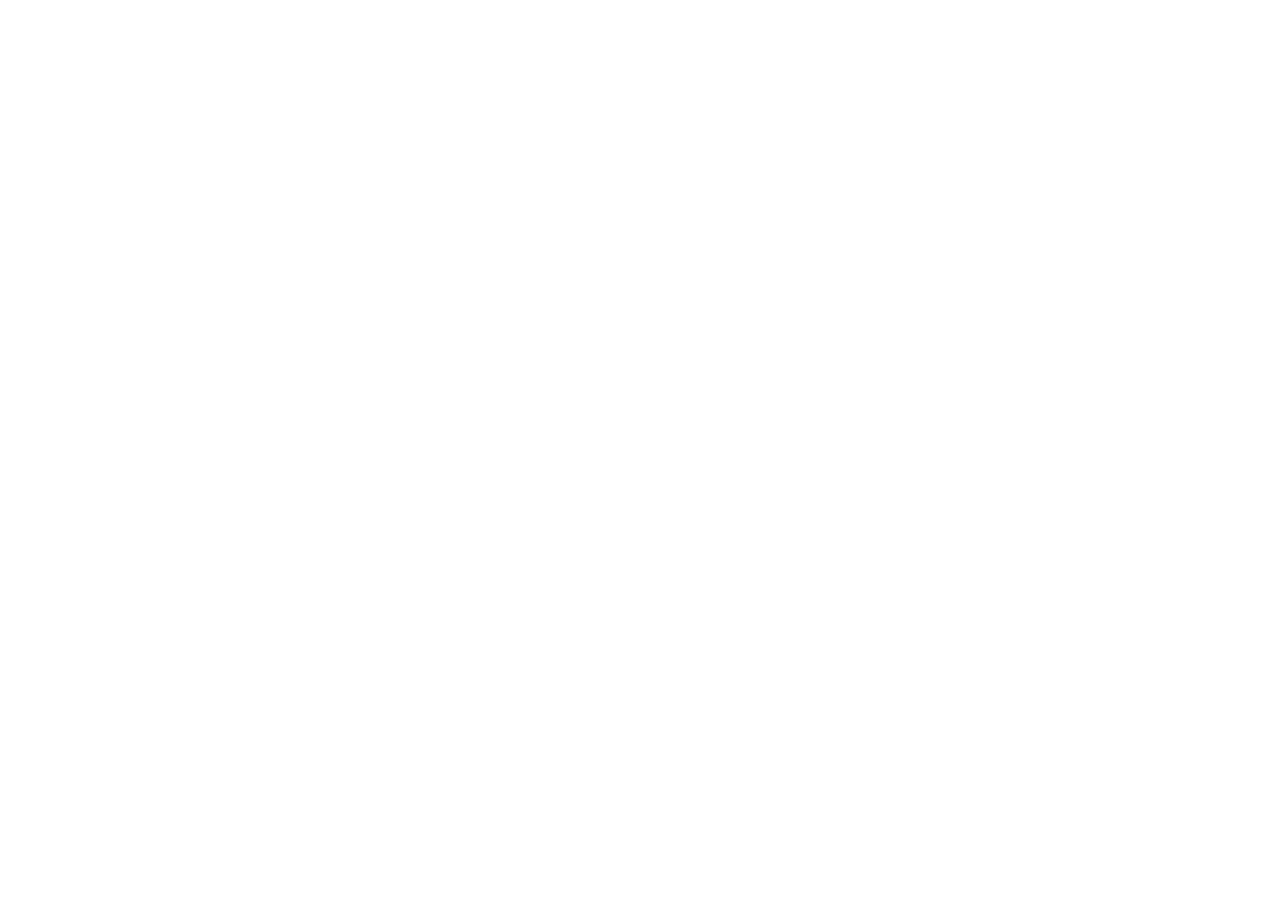
==== index.html @ 8185defd "commit inicial" ====
<!DOCTYPE html>
<html lang="pt" ng-app="chat">
	<head>
		<meta charset="utf-8">
		<meta name="viewport" content="width=device-width, initial-scale=1">
		
		<!-- jQuery -->
		<script type="text/javascript" src="bower_components/jquery/dist/jquery.min.js"></script>
		
		<!-- Bootstrap -->
		<link rel="stylesheet" type="text/css" href="bower_components/bootstrap/dist/css/bootstrap.min.css">
		<script type="text/javascript" src="bower_components/bootstrap/dist/js/bootstrap.min.js"></script>
		
		<!-- AngularJS -->
		<script type="text/javascript" src="bower_components/angular/angular.js"></script>
		<script type="text/javascript" src="bower_components/angular-route/angular-route.min.js"></script>
		<script type="text/javascript" src="bower_components/angular-cookies/angular-cookies.min.js"></script>
		<script type="text/javascript" src="bower_components/angular-touch/angular-touch.min.js"></script>
		
		<!-- socket.io -->
		<script type="text/javascript" src="bower_components/socket.io-client/socket.io.js"></script>
		
		<!-- CSS da aplicação -->
		<link rel="stylesheet" type="text/css" href="assets/css/stylesheet.css">
		
		<!-- Aplicação -->
		<script type="text/javascript" src="application/application.js"></script>
		
		<!-- Módulos -->
		<script type="text/javascript" src="application/modules/login/login.js"></script>
		<script type="text/javascript" src="application/modules/home/home.js"></script>
	</head>
	<body>
		<div class="container-fluid">
			<ng-view></ng-view>
		</div>
	</body>
</html>
---- assets/css/stylesheet.css ----
body {
	margin: 0px;
	padding: 0px;
}

a.contato {
	background: black;
}

a.contato {
	text-decoration: none;
}

.contatos .lista-de-contatos .contato img {
	width: 64px;	
}

.chat img {
	width: 128px;
}
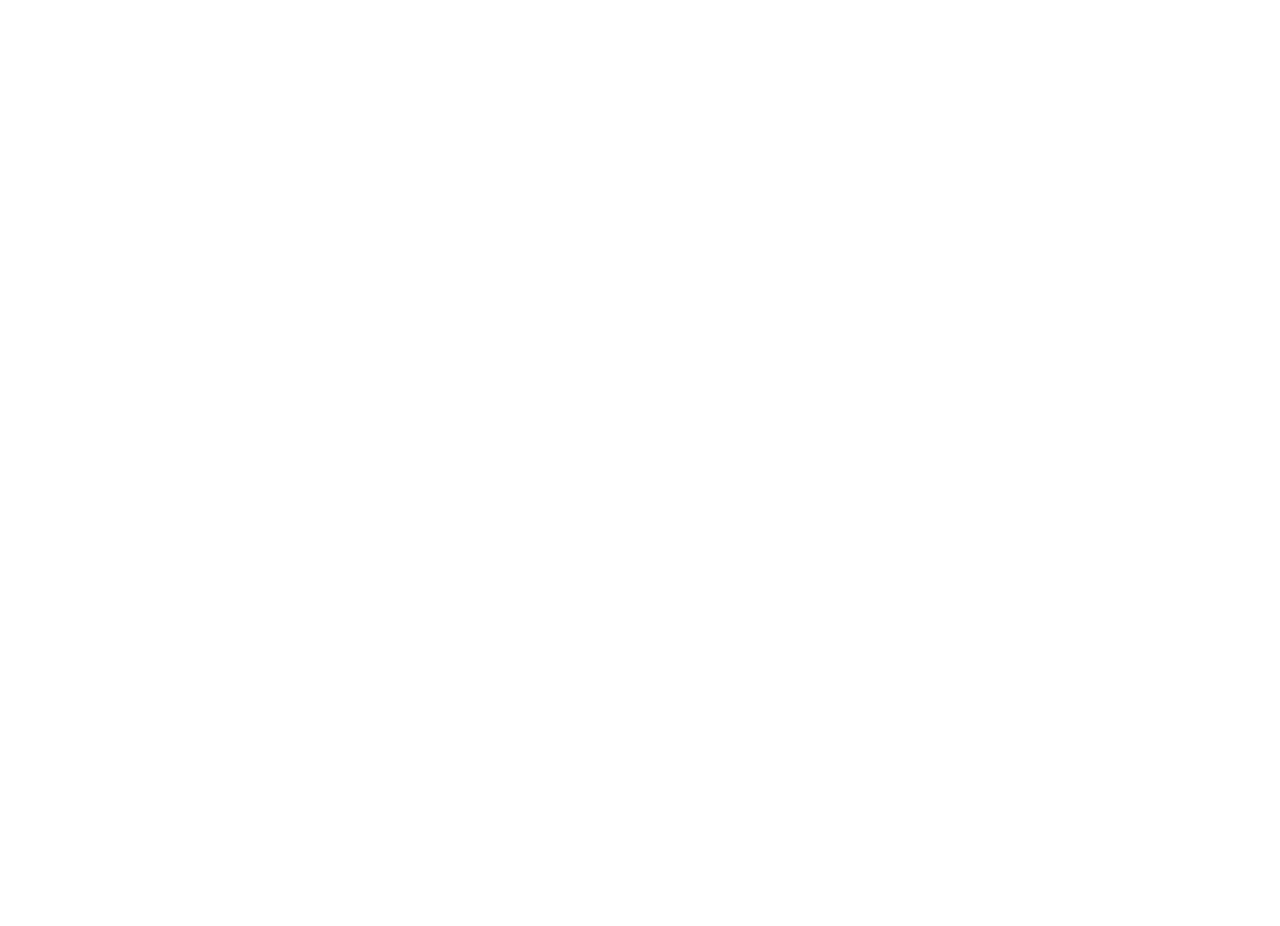
==== commit c1213a2b: "Implementação do chat" ====
--- a/index.html
+++ b/index.html
@@ -22,6 +22,7 @@
 		
 		<!-- CSS da aplicação -->
 		<link rel="stylesheet" type="text/css" href="assets/css/stylesheet.css">
+		<script type="text/javascript" src="assets/js/javascript.js"></script>
 		
 		<!-- Aplicação -->
 		<script type="text/javascript" src="application/application.js"></script>
@@ -31,7 +32,7 @@
 		<script type="text/javascript" src="application/modules/home/home.js"></script>
 	</head>
 	<body>
-		<div class="container-fluid">
+		<div class="container">
 			<ng-view></ng-view>
 		</div>
 	</body>
--- a/assets/css/stylesheet.css
+++ b/assets/css/stylesheet.css
@@ -1,20 +1,108 @@
-body {
+html, body {
 	margin: 0px;
+	margin-top: 1%;
 	padding: 0px;
+	height: 100%;
+	overflow: hidden;
 }
 
-a.contato {
-	background: black;
+.container {
+	height: 100%;
 }
 
-a.contato {
+.content {
+	height: calc(100% - 32px);
+}
+
+.col-left, .col-right {
+	height: 100%;
+}
+
+.col-left .form-procurar {
+	height: 6%;
+}
+
+.col-left .contatos {
+	height: 94%;
+}
+
+.col-left .contatos .lista-de-contatos {
+	height: 94%;
+	overflow-y: scroll;
+}
+
+.col-left .contatos ul.lista-de-contatos a.contato {
 	text-decoration: none;
 }
 
-.contatos .lista-de-contatos .contato img {
-	width: 64px;	
+.col-left .contatos ul.lista-de-contatos a.contato img {
+	width: 64px;
 }
 
-.chat img {
+.col-right .perfil-destinatario {
+	height: 20%;
+}
+
+.col-right .chat {
+	height: 80%;
+}
+
+.col-right .chat .mensagens {
+	height: 80%;
+	padding: 2%;
+}
+
+.col-right .perfil-destinatario img {
 	width: 128px;
+}
+
+.col-right .chat .mensagens {
+	height: 80%;
+	overflow-y: scroll;
+}
+
+.mensagens {
+	font-size: 1.4em;
+}
+
+.mensagens .mensagem {
+	display: block;
+}
+
+.mensagens .mensagem-enviada {
+	text-align: right;
+}
+
+.mensagens .mensagem-recebida {
+	text-align: left;
+}
+
+.mensagens .mensagem p {
+	display: inline-block;
+	-webkit-border-radius: 5px;
+	-moz-border-radius: 5px;
+	border-radius: 5px;
+	padding: 0.5%;
+}
+
+#mensagem {
+	resize: none;
+}
+
+#btn-enviar {
+	cursor: pointer;
+}
+
+@media ( max-width : 768px) {
+	html, body {
+		margin-top: 0px;
+	}
+	
+	.content {
+		height: 100%;
+	}
+	
+	.col-right .perfil-destinatario img {
+		width: 64px;
+	}
 }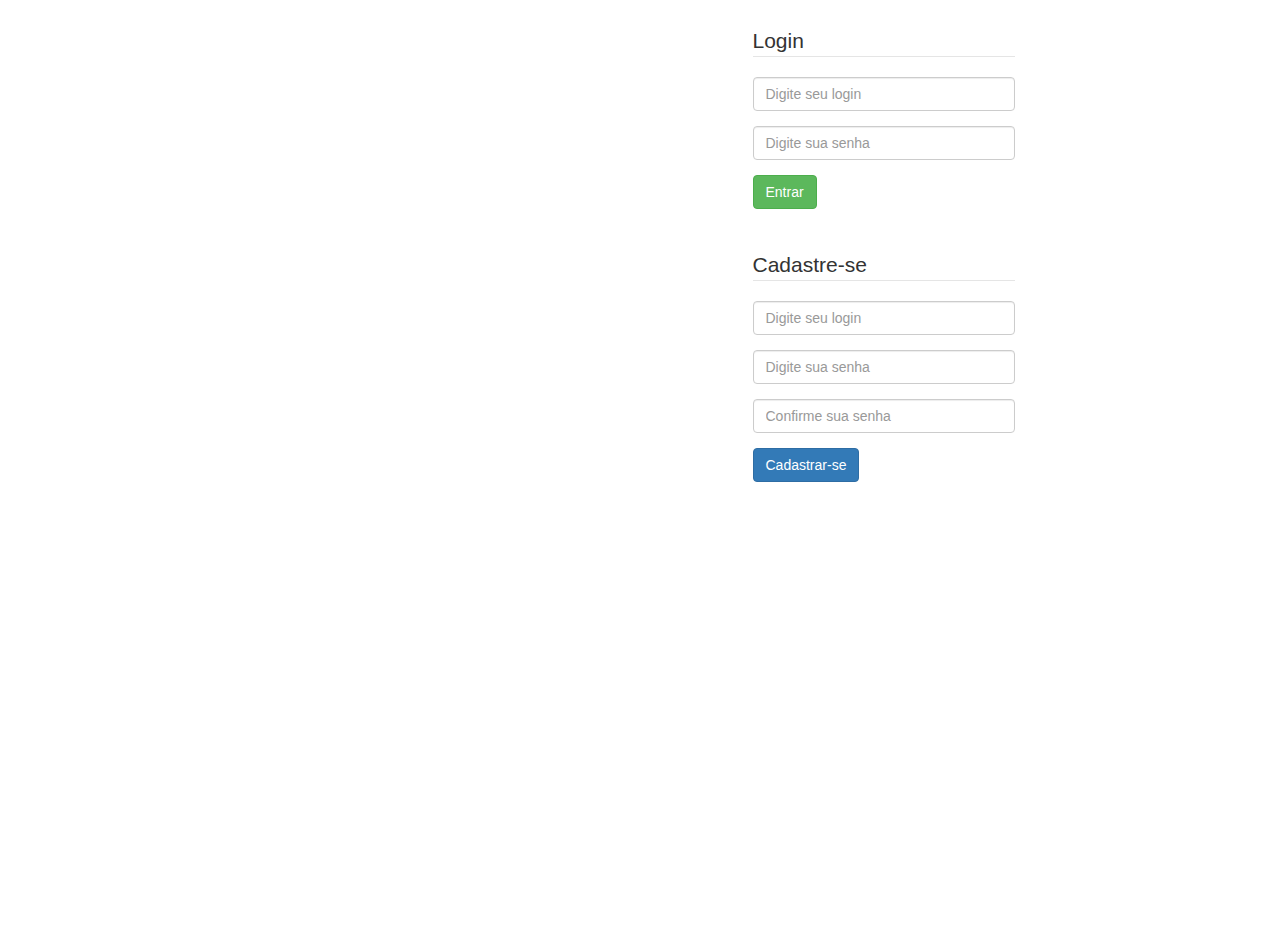
==== commit cc436186: "=)" ====
--- a/index.html
+++ b/index.html
@@ -10,6 +10,10 @@
 		<!-- Bootstrap -->
 		<link rel="stylesheet" type="text/css" href="bower_components/bootstrap/dist/css/bootstrap.min.css">
 		<script type="text/javascript" src="bower_components/bootstrap/dist/js/bootstrap.min.js"></script>
+		
+		<!-- Jasny Bootstrap -->
+		<link rel="stylesheet" href="bower_components/jasny-bootstrap/dist/css/jasny-bootstrap.min.css">
+		<script src="bower_components/jasny-bootstrap/dist/js/jasny-bootstrap.min.js"></script>
 		
 		<!-- AngularJS -->
 		<script type="text/javascript" src="bower_components/angular/angular.js"></script>
--- a/assets/css/stylesheet.css
+++ b/assets/css/stylesheet.css
@@ -14,7 +14,7 @@
 	height: calc(100% - 32px);
 }
 
-.col-left, .col-right {
+.home .col-left, .home .col-right {
 	height: 100%;
 }
 
@@ -93,15 +93,21 @@
 	cursor: pointer;
 }
 
+.pg-login input {
+	margin-bottom: 1%;
+}
+
+.pg-login .login {
+	margin-bottom: 10%;	
+}
+
 @media ( max-width : 768px) {
 	html, body {
 		margin-top: 0px;
 	}
-	
 	.content {
 		height: 100%;
 	}
-	
 	.col-right .perfil-destinatario img {
 		width: 64px;
 	}
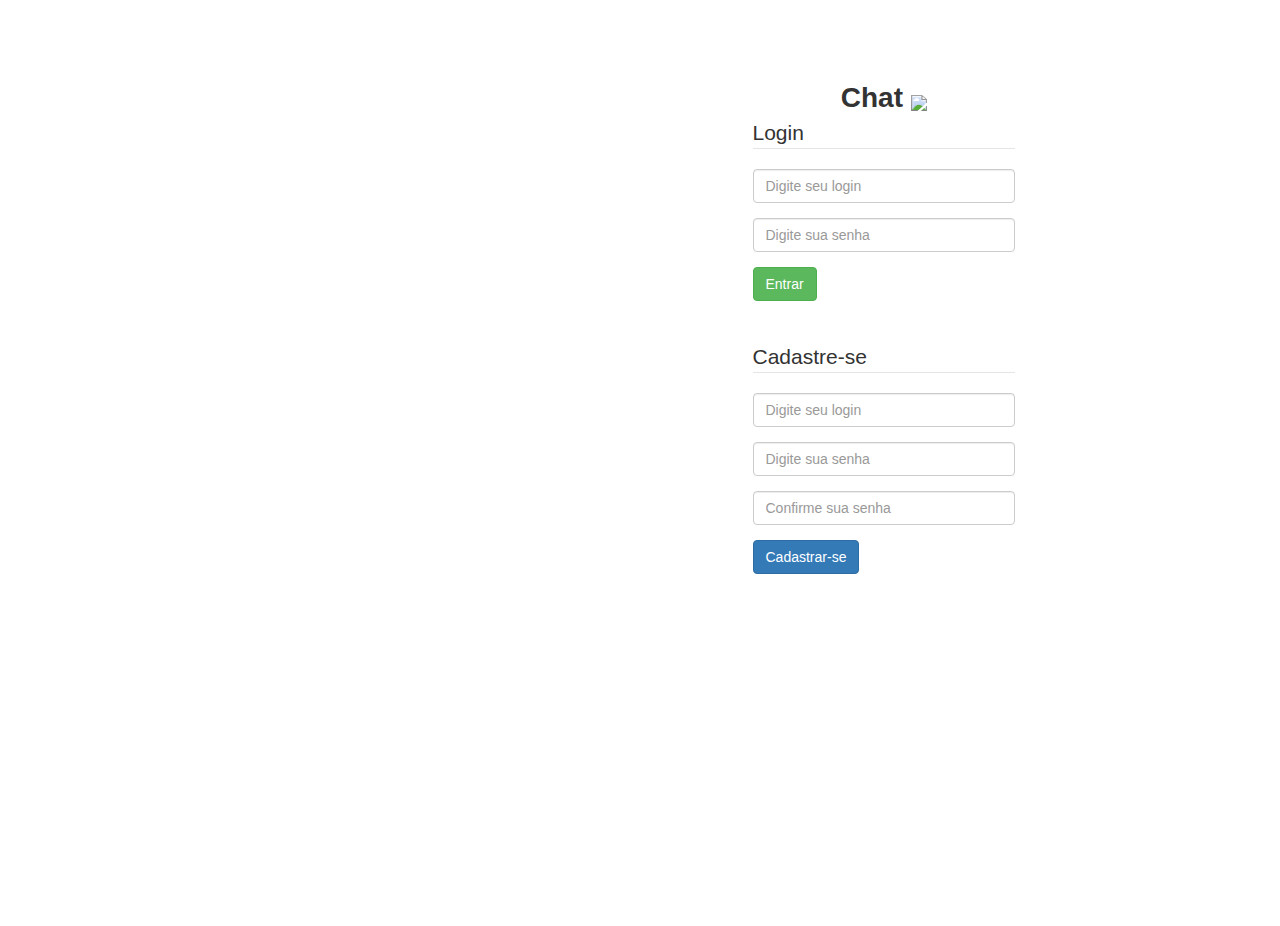
==== commit f28f8ca8: "Adaptações da troca de msg e adição do historico" ====
--- a/index.html
+++ b/index.html
@@ -1,43 +1,55 @@
 <!DOCTYPE html>
 <html lang="pt" ng-app="chat">
-	<head>
-		<meta charset="utf-8">
-		<meta name="viewport" content="width=device-width, initial-scale=1">
-		
-		<!-- jQuery -->
-		<script type="text/javascript" src="bower_components/jquery/dist/jquery.min.js"></script>
-		
-		<!-- Bootstrap -->
-		<link rel="stylesheet" type="text/css" href="bower_components/bootstrap/dist/css/bootstrap.min.css">
-		<script type="text/javascript" src="bower_components/bootstrap/dist/js/bootstrap.min.js"></script>
-		
-		<!-- Jasny Bootstrap -->
-		<link rel="stylesheet" href="bower_components/jasny-bootstrap/dist/css/jasny-bootstrap.min.css">
-		<script src="bower_components/jasny-bootstrap/dist/js/jasny-bootstrap.min.js"></script>
-		
-		<!-- AngularJS -->
-		<script type="text/javascript" src="bower_components/angular/angular.js"></script>
-		<script type="text/javascript" src="bower_components/angular-route/angular-route.min.js"></script>
-		<script type="text/javascript" src="bower_components/angular-cookies/angular-cookies.min.js"></script>
-		<script type="text/javascript" src="bower_components/angular-touch/angular-touch.min.js"></script>
-		
-		<!-- socket.io -->
-		<script type="text/javascript" src="bower_components/socket.io-client/socket.io.js"></script>
-		
-		<!-- CSS da aplicação -->
-		<link rel="stylesheet" type="text/css" href="assets/css/stylesheet.css">
-		<script type="text/javascript" src="assets/js/javascript.js"></script>
-		
-		<!-- Aplicação -->
-		<script type="text/javascript" src="application/application.js"></script>
-		
-		<!-- Módulos -->
-		<script type="text/javascript" src="application/modules/login/login.js"></script>
-		<script type="text/javascript" src="application/modules/home/home.js"></script>
-	</head>
-	<body>
-		<div class="container">
-			<ng-view></ng-view>
-		</div>
-	</body>
-</html>+<head>
+<meta charset="utf-8">
+<meta name="viewport" content="width=device-width, initial-scale=1">
+
+<!-- jQuery -->
+<script type="text/javascript"
+	src="bower_components/jquery/dist/jquery.min.js"></script>
+
+<!-- Bootstrap -->
+<link rel="stylesheet" type="text/css"
+	href="bower_components/bootstrap/dist/css/bootstrap.min.css">
+<script type="text/javascript"
+	src="bower_components/bootstrap/dist/js/bootstrap.min.js"></script>
+
+<!-- Jasny Bootstrap -->
+<link rel="stylesheet"
+	href="bower_components/jasny-bootstrap/dist/css/jasny-bootstrap.min.css">
+<script
+	src="bower_components/jasny-bootstrap/dist/js/jasny-bootstrap.min.js"></script>
+
+<!-- AngularJS -->
+<script type="text/javascript" src="bower_components/angular/angular.js"></script>
+<script type="text/javascript"
+	src="bower_components/angular-route/angular-route.min.js"></script>
+<script type="text/javascript"
+	src="bower_components/angular-cookies/angular-cookies.min.js"></script>
+<script type="text/javascript"
+	src="bower_components/angular-touch/angular-touch.min.js"></script>
+
+<!-- socket.io -->
+<script type="text/javascript"
+	src="bower_components/socket.io-client/socket.io.js"></script>
+
+<!-- RSVP -->
+<script type="text/javascript" src="bower_components/rsvp/rsvp.min.js"></script>
+
+<!-- CSS da aplicação -->
+<link rel="stylesheet" type="text/css" href="assets/css/stylesheet.css">
+<script type="text/javascript" src="assets/js/javascript.js"></script>
+
+<!-- Aplicação -->
+<script type="text/javascript" src="application/application.js"></script>
+
+<!-- Módulos -->
+<script type="text/javascript" src="application/modules/login/login.js"></script>
+<script type="text/javascript" src="application/modules/home/home.js"></script>
+</head>
+<body>
+	<div class="container">
+		<ng-view></ng-view>
+	</div>
+</body>
+</html>
--- a/assets/css/stylesheet.css
+++ b/assets/css/stylesheet.css
@@ -3,7 +3,6 @@
 	margin-top: 1%;
 	padding: 0px;
 	height: 100%;
-	overflow: hidden;
 }
 
 .container {
@@ -57,7 +56,7 @@
 }
 
 .col-right .chat .mensagens {
-	height: 80%;
+	height: 70%;
 	overflow-y: scroll;
 }
 
@@ -98,17 +97,94 @@
 }
 
 .pg-login .login {
-	margin-bottom: 10%;	
+	margin-bottom: 10%;
+}
+
+.procurar {
+	padding: 0px;
+}
+
+.carregandoProcurar {
+	margin-top: 10%;
+	height: 100%;
+	text-align: center;
+}
+
+.carregandoProcurar .img-carregando {
+	height: 15%;
+	z-index: 1000;
+}
+
+.carregandoMensagens {
+	width: 100%;
+	height: auto;
+	text-align: center;	
+}
+
+.carregandoMensagens .img-carregando {
+	height: 1.5em;
+	z-index: 1000;
+}
+
+.limpa-procurar {
+	cursor: pointer;
+}
+
+.procurar .form-control-feedback {
+	pointer-events: auto;
+}
+
+.procurar .form-control-feedback:hover {
+	cursor: pointer;
+}
+
+.btn-adicionar:hover, .btn-cancelar-solicitacao, .btn-aceitar-amizade, .btn-recusar-amizade {
+	cursor: pointer
+}
+
+button.close {
+	margin-top: -30%;
+}
+
+#modal-historico .mensagens {
+	height: 500px
+}
+
+.btn-historico {
+	text-align: center;
+}
+
+.logo {
+	text-align: center;
+	padding-top: 20%;
+}
+
+.logo span {
+	font-size: 2em;
+	font-weight: bolder;
+}
+
+.home {
+	margin-top: 60px;	
+}
+
+div.form-procurar {
+	text-align: center;
 }
 
 @media ( max-width : 768px) {
 	html, body {
 		margin-top: 0px;
+		overflow: hidden;
 	}
 	.content {
 		height: 100%;
 	}
 	.col-right .perfil-destinatario img {
 		width: 64px;
+		margin-top: 30px;
+	}
+	.contatos {
+		margin-top: 30px;	
 	}
 }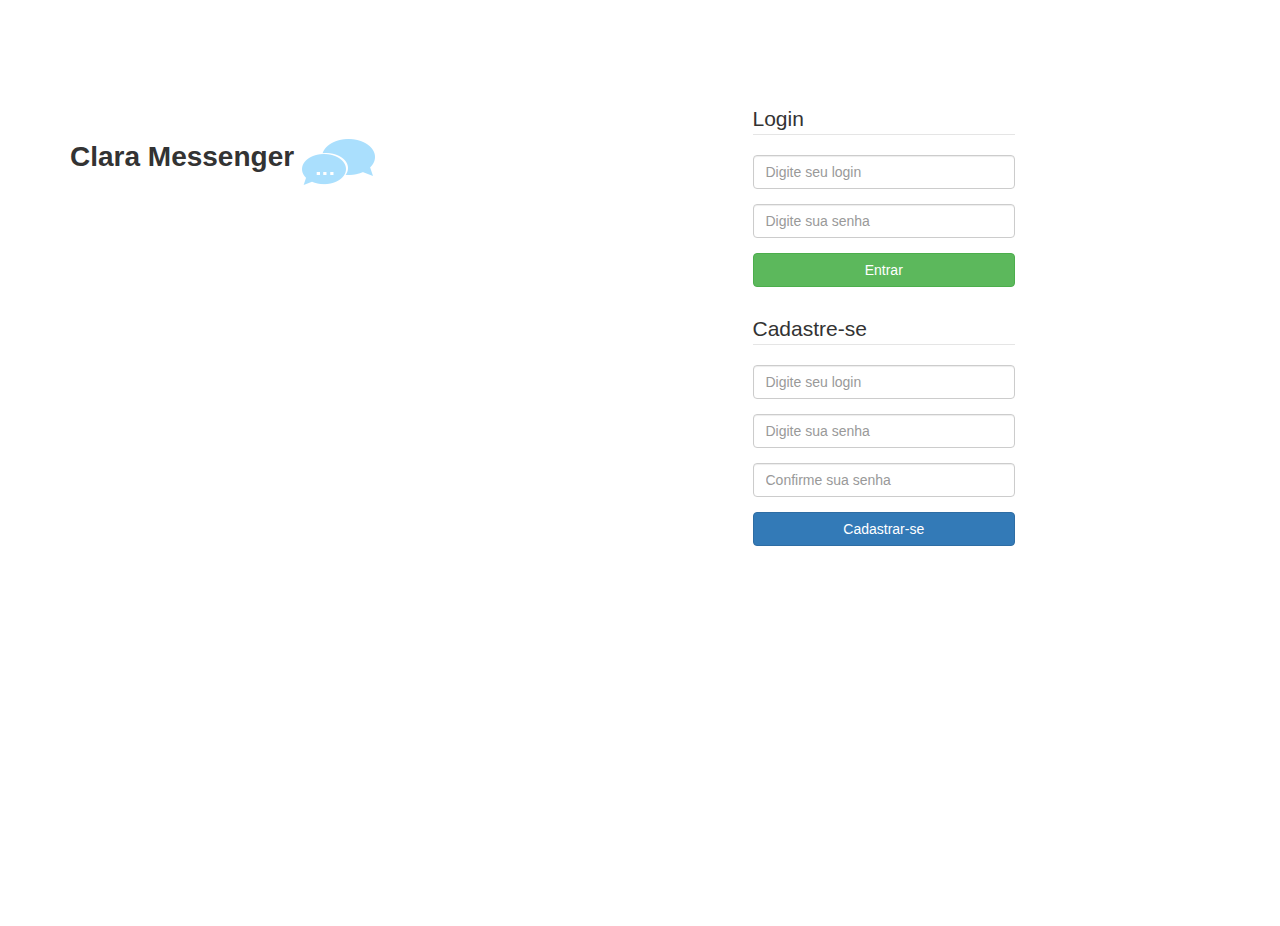
==== commit d8b44851: ":D" ====
--- a/index.html
+++ b/index.html
@@ -13,6 +13,8 @@
 	href="bower_components/bootstrap/dist/css/bootstrap.min.css">
 <script type="text/javascript"
 	src="bower_components/bootstrap/dist/js/bootstrap.min.js"></script>
+<script type="text/javascript"
+	src="bower_components/bootstrap/js/tooltip.js"></script>
 
 <!-- Jasny Bootstrap -->
 <link rel="stylesheet"
--- a/assets/css/stylesheet.css
+++ b/assets/css/stylesheet.css
@@ -6,170 +6,31 @@
 }
 
 .container {
-	height: 100%;
+	height: 90%;
 }
 
 .content {
 	height: calc(100% - 32px);
 }
 
-.home .col-left, .home .col-right {
-	height: 100%;
+.carregandoLogin {
+	position: absolute; 
+	height: 1.2em; 
+	display: none; 
+	margin-top: -7%; 
+	margin-left: 25%
 }
 
-.col-left .form-procurar {
-	height: 6%;
-}
-
-.col-left .contatos {
-	height: 94%;
-}
-
-.col-left .contatos .lista-de-contatos {
-	height: 94%;
-	overflow-y: scroll;
-}
-
-.col-left .contatos ul.lista-de-contatos a.contato {
-	text-decoration: none;
-}
-
-.col-left .contatos ul.lista-de-contatos a.contato img {
-	width: 64px;
-}
-
-.col-right .perfil-destinatario {
-	height: 20%;
-}
-
-.col-right .chat {
-	height: 80%;
-}
-
-.col-right .chat .mensagens {
-	height: 80%;
-	padding: 2%;
-}
-
-.col-right .perfil-destinatario img {
-	width: 128px;
-}
-
-.col-right .chat .mensagens {
-	height: 70%;
-	overflow-y: scroll;
-}
-
-.mensagens {
-	font-size: 1.4em;
-}
-
-.mensagens .mensagem {
-	display: block;
-}
-
-.mensagens .mensagem-enviada {
-	text-align: right;
-}
-
-.mensagens .mensagem-recebida {
-	text-align: left;
-}
-
-.mensagens .mensagem p {
-	display: inline-block;
-	-webkit-border-radius: 5px;
-	-moz-border-radius: 5px;
-	border-radius: 5px;
-	padding: 0.5%;
-}
-
-#mensagem {
-	resize: none;
-}
-
-#btn-enviar {
-	cursor: pointer;
-}
-
-.pg-login input {
-	margin-bottom: 1%;
-}
-
-.pg-login .login {
-	margin-bottom: 10%;
-}
-
-.procurar {
-	padding: 0px;
-}
-
-.carregandoProcurar {
-	margin-top: 10%;
-	height: 100%;
-	text-align: center;
-}
-
-.carregandoProcurar .img-carregando {
-	height: 15%;
-	z-index: 1000;
-}
-
-.carregandoMensagens {
-	width: 100%;
-	height: auto;
-	text-align: center;	
-}
-
-.carregandoMensagens .img-carregando {
-	height: 1.5em;
-	z-index: 1000;
-}
-
-.limpa-procurar {
-	cursor: pointer;
-}
-
-.procurar .form-control-feedback {
-	pointer-events: auto;
-}
-
-.procurar .form-control-feedback:hover {
-	cursor: pointer;
-}
-
-.btn-adicionar:hover, .btn-cancelar-solicitacao, .btn-aceitar-amizade, .btn-recusar-amizade {
-	cursor: pointer
+.carregandoCadastro {
+	position: absolute; 
+	height: 1.2em; 
+	display: none; 
+	margin-top: -7%; 
+	margin-left: 20%
 }
 
 button.close {
 	margin-top: -30%;
-}
-
-#modal-historico .mensagens {
-	height: 500px
-}
-
-.btn-historico {
-	text-align: center;
-}
-
-.logo {
-	text-align: center;
-	padding-top: 20%;
-}
-
-.logo span {
-	font-size: 2em;
-	font-weight: bolder;
-}
-
-.home {
-	margin-top: 60px;	
-}
-
-div.form-procurar {
-	text-align: center;
 }
 
 @media ( max-width : 768px) {
@@ -177,14 +38,7 @@
 		margin-top: 0px;
 		overflow: hidden;
 	}
-	.content {
+	.container, .content {
 		height: 100%;
 	}
-	.col-right .perfil-destinatario img {
-		width: 64px;
-		margin-top: 30px;
-	}
-	.contatos {
-		margin-top: 30px;	
-	}
 }